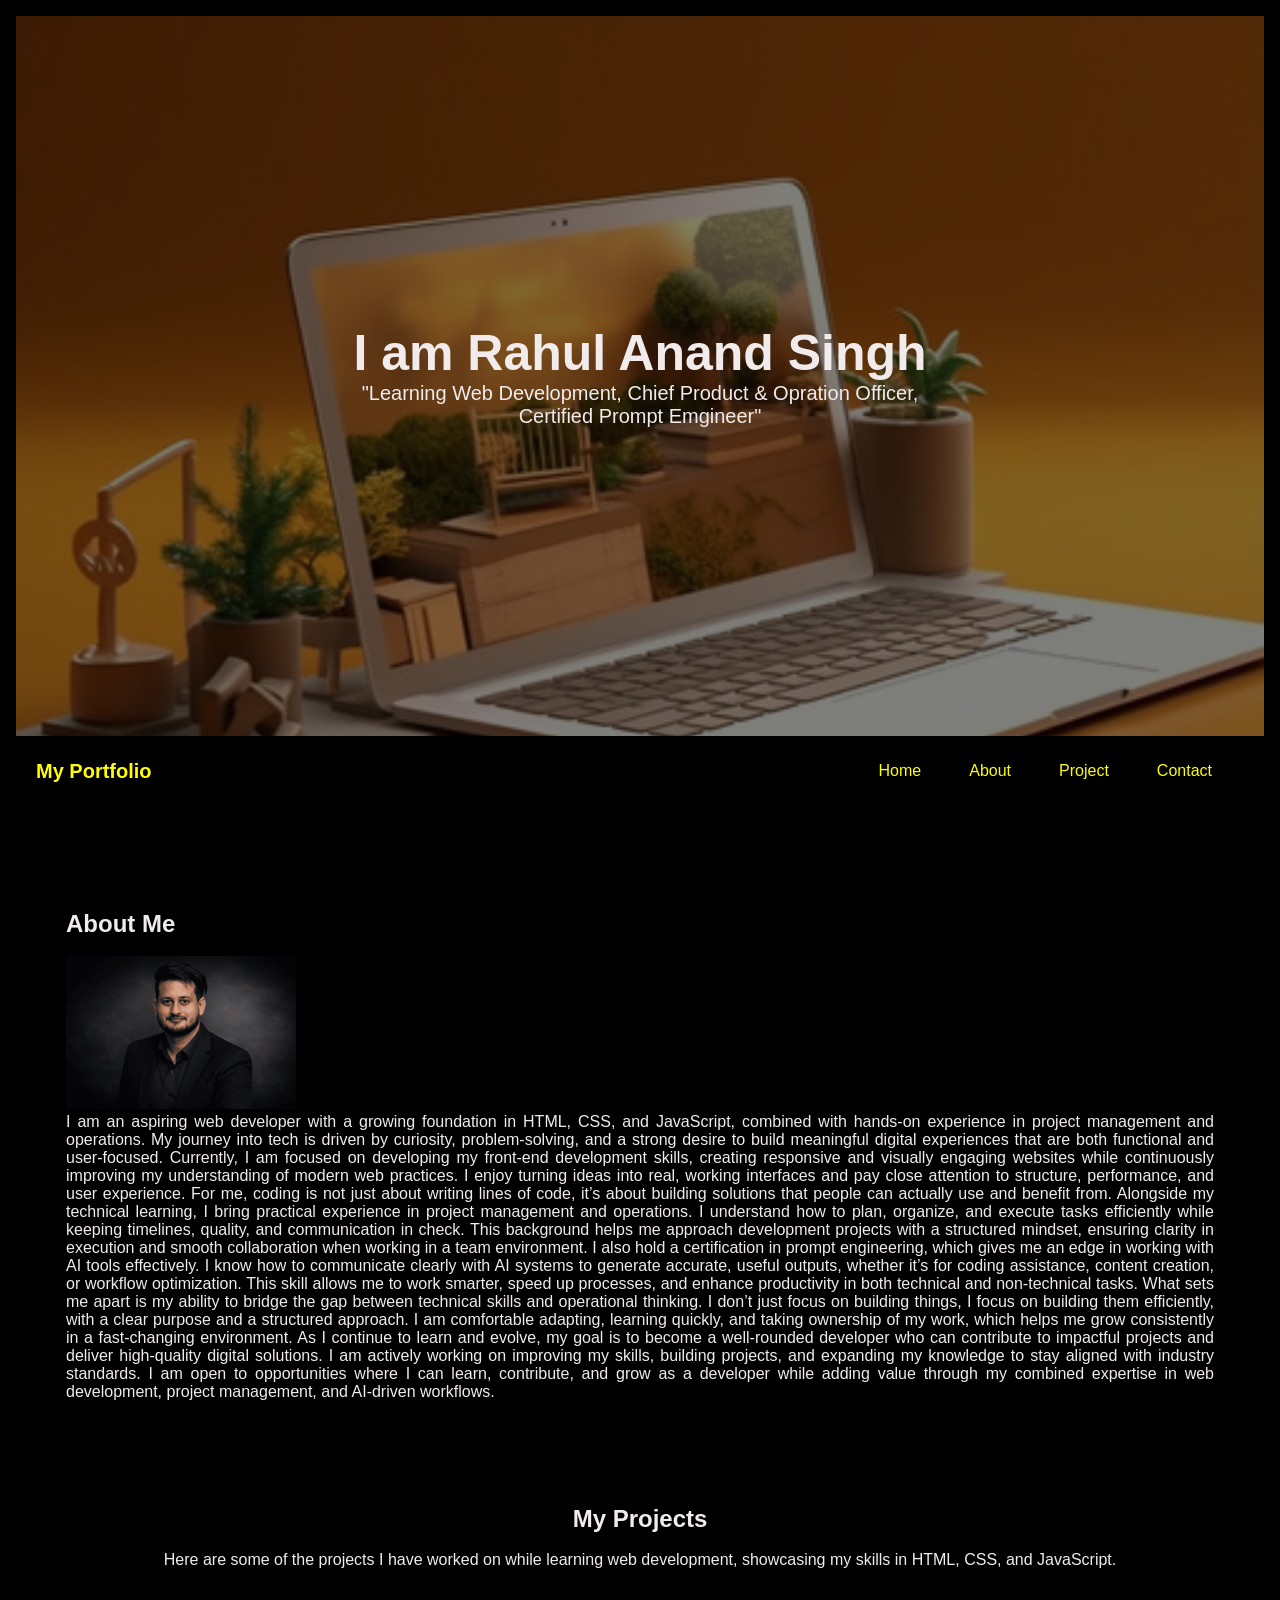
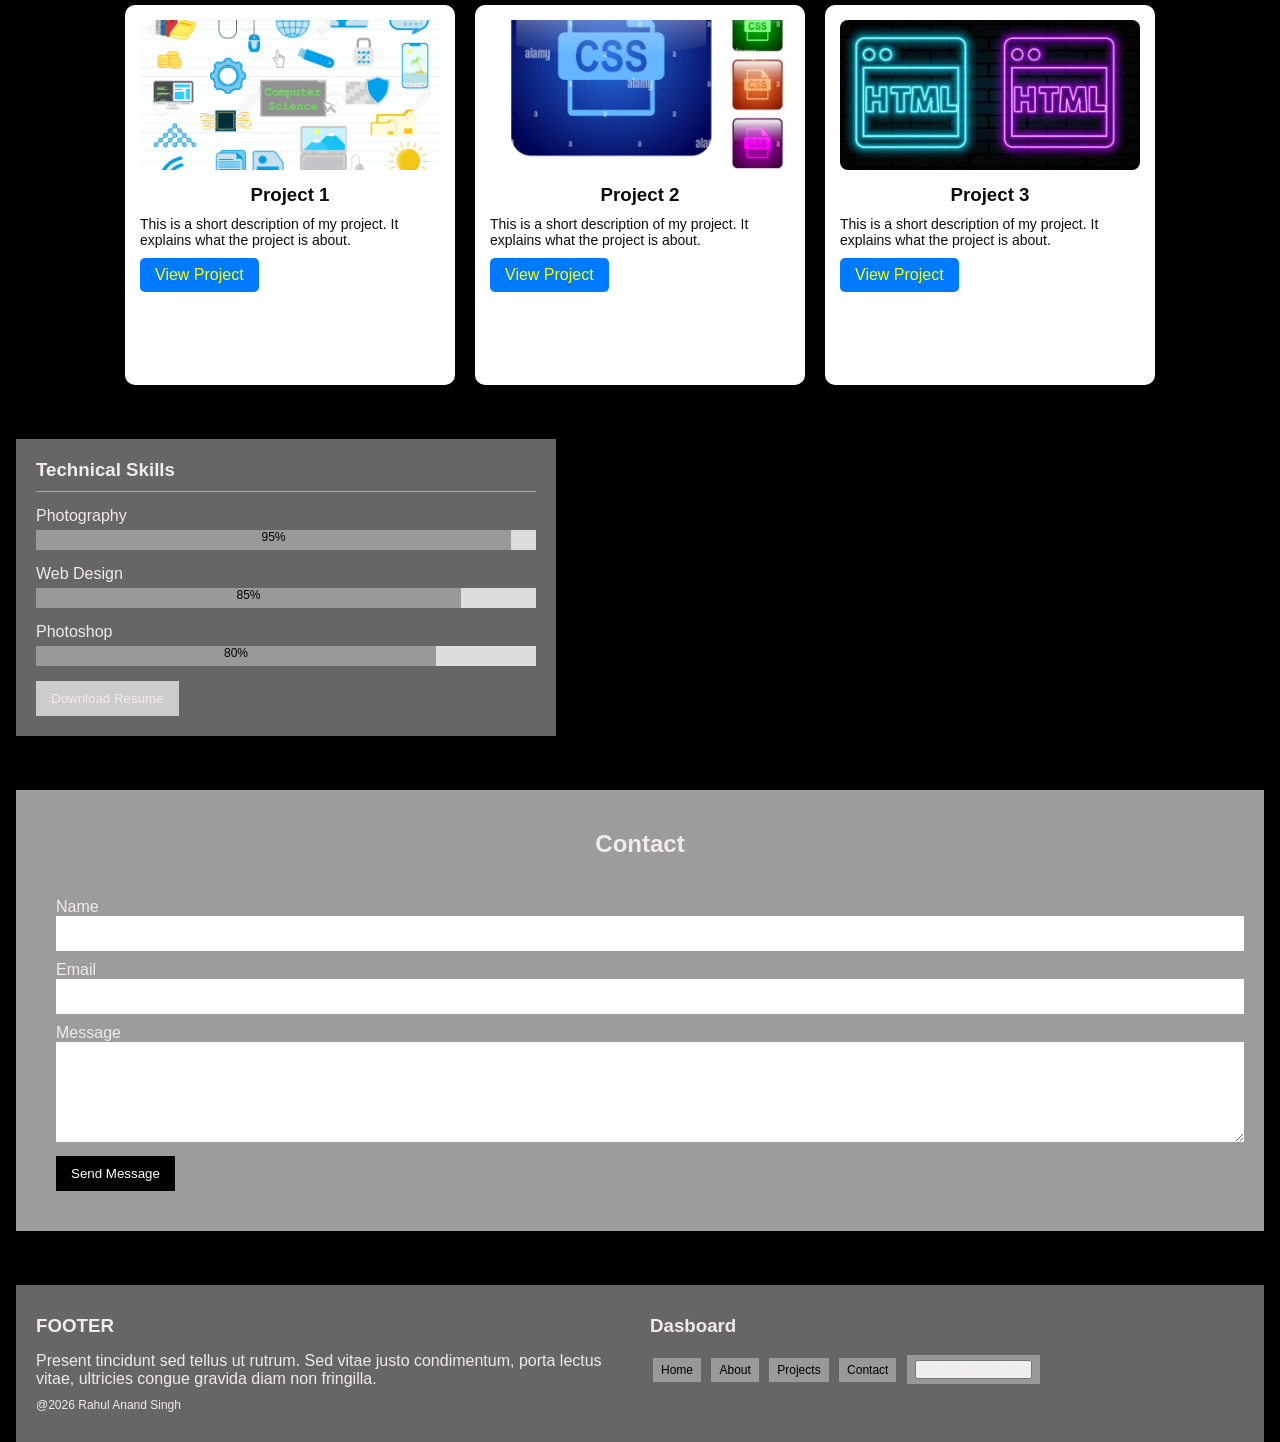
==== index.html @ 93183a77 "First commit" ====
<!DOCTYPE html>
<html lang="en">
<head>
    <meta charset="UTF-8">
    <meta name="viewport" content="width=device-width, initial-scale=1.0">
    <link href="style.css" rel="stylesheet">
    <title>My Portfolio</title>
</head>

<body>
<div class="hero-image">
            <div class="hero-text">
                <h1 style="font-size: 50px;">I am Rahul Anand Singh</h1>
                <p style="font-size: 20px;">"Learning Web Development, Chief Product & Opration Officer, Certified Prompt Emgineer"</p>
            </div>
        </div>
    <header>
        
          <a href="#default" class="logo">My Portfolio </a>
            
        <nav>
            <ul>
                <li><a href="#Home">Home</a></li>
                <li><a href="#About">About</a></li>
                <li><a href="#Project">Project</a></li>
                <li><a href="#Contact">Contact</a></li>
            </ul>
        </nav>
        </div>
    </header>

        


    <br><br><br>
    <section id="About">
        <div class="about-container">
            <h2>About Me</h2><br>
            <div class="image-box">
             <img src="my image.png" alt="my image" style="width:20%" class="w3-opacity">
            </div>          
               <p style="text-align: justify;">I am an aspiring web developer with a growing foundation in HTML, CSS, and JavaScript, combined with hands-on experience in project management and operations. My journey into tech is driven by curiosity, problem-solving, and a strong desire to build meaningful digital experiences that are both functional and user-focused.

                 Currently, I am focused on developing my front-end development skills, creating responsive and visually engaging websites while continuously improving my understanding of modern web practices. I enjoy turning ideas into real, working interfaces and pay close attention to structure, performance, and user experience. For me, coding is not just about writing lines of code, it’s about building solutions that people can actually use and benefit from.

                 Alongside my technical learning, I bring practical experience in project management and operations. I understand how to plan, organize, and execute tasks efficiently while keeping timelines, quality, and communication in check. This background helps me approach development projects with a structured mindset, ensuring clarity in execution and smooth collaboration when working in a team environment.

                 I also hold a certification in prompt engineering, which gives me an edge in working with AI tools effectively. I know how to communicate clearly with AI systems to generate accurate, useful outputs, whether it’s for coding assistance, content creation, or workflow optimization. This skill allows me to work smarter, speed up processes, and enhance productivity in both technical and non-technical tasks.

                 What sets me apart is my ability to bridge the gap between technical skills and operational thinking. I don’t just focus on building things, I focus on building them efficiently, with a clear purpose and a structured approach. I am comfortable adapting, learning quickly, and taking ownership of my work, which helps me grow consistently in a fast-changing environment.

                 As I continue to learn and evolve, my goal is to become a well-rounded developer who can contribute to impactful projects and deliver high-quality digital solutions. I am actively working on improving my skills, building projects, and expanding my knowledge to stay aligned with industry standards.

                 I am open to opportunities where I can learn, contribute, and grow as a developer while adding value through my combined expertise in web development, project management, and AI-driven workflows.</p>
        </div>
    </section>

    <br><br><br> <!-- Project Section -->
    <section id="Project">
    <h2 style="text-align: center;">My Projects</h2><br>
    <p style="text-align:center">
     Here are some of the projects I have worked on while learning web development, showcasing my skills in HTML, CSS, and JavaScript.
    </p>
    <br><br>

    <div class="project-container">

        <!-- Project 1 -->
        <div class="project-card">
            <img src="project 1.jpg" alt="Project 1">
            <h3>Project 1</h3>
            <p>This is a short description of my project. It explains what the project is about.</p>
            <a href="#" target="_blank" class="btn" >View Project</a>
        </div>

        <!-- Project 2 -->
        <div class="project-card">
            <img src="Project 2.jpg" alt="Project 2">
            <h3>Project 2</h3>
            <p>This is a short description of my project. It explains what the project is about.</p>
            <a href="#" target="_blank" class="btn">View Project</a>
        </div>

        <!-- Project 3 -->
        <div class="project-card">
            <img src="Project 3.jpg" alt="Project 3">
            <h3>Project 3</h3>
            <p>This is a short description of my project. It explains what the project is about.</p>
            <a href="#" target="_blank" class="btn">View Project</a>
        </div>

    </div>
</section>

<br><br><br>
<section class="skills">

    <h3>Technical Skills</h3>

    <p>Photography</p>
    <div class="bar">
        <div class="progress p1">95%</div>
    </div>

    <p>Web Design</p>
    <div class="bar">
        <div class="progress p2">85%</div>
    </div>

    <p>Photoshop</p>
    <div class="bar">
        <div class="progress p3">80%</div>
    </div>

    <button class="resume-btn">Download Resume</button>

</section>

    <br><br><br>
<!-- Contact Section -->
    <section id="Contact" class="contact">
        <div class="contact-container">
            <h2 style="text-align: center;">Contact</h2>
        </div>
        <form class="contact-form">
            <div class="contact-container">
                <label for="name">Name</label>
                <input type="text" id="name" name="name"required>
                <label for="email">Email</label>
                <input type="email" id="email" name="email"required>
                <label for="message">Message</label>
                <textarea id="message" name="message" required></textarea>
                <button type="submit">Send Message</button>
            </div>
        </form>
    </section>
    

<br><br><br>    




<footer class="footer">

    <div class="footer-container">
        <div class="footer-col">
            <h3>FOOTER</h3>
            <p>
                Present tincidunt sed tellus ut rutrum. Sed vitae justo condimentum,
                porta lectus vitae, ultricies congue gravida diam non fringilla.
            </p>
            <p class="credit"> @2026 Rahul Anand Singh</p>
        </div>

        
        <div class="footer-col">
            <h3>Dasboard</h3>

            <div class="tags">
                <span>Home</span>
                <span>About</span>
                <span>Projects</span>
                <span>Contact</span>
                <span><button>
        <i></i>Download Resume
      </button></span>
               
            </div>
        </div>

    </div>

</footer>
    

    
 
  </footer>
    
</body>
</html>
---- style.css ----
* {
    margin: 0;
    padding: 0;
    color:rgb(241, 235, 235)
}

body {
    background-color: black;
    padding:1rem;
}

.logo {
    font-size: 20px;
    font-weight: bold;
    text-decoration: none;
    color: white;
}

header {
    position: sticky;
    display: flex;
    justify-content: space-between;
    align-items: center;
    background: black;
    padding: 10px 20px;
    top:0px;
    z-index: 1000;

}

header ul {
    display: flex;
    justify-content: flex-end;
    list-style: none;
    margin: 0;
    padding: 0;
  
}

header ul li {
    margin: 1rem;
}

header ul li a {
    color: white;
     padding-right: 16px;
    text-decoration: none;
}


  @media screen and (max-width: 500px) {

    header {
        flex-direction: column;
        align-items: flex-start;
    }

    nav ul {
        flex-direction: column;
        width: 100%;
    }

    nav ul li {
        margin: 10px 0;
    }

    nav ul li a {
        display: block;
        width: 100%;
    }
}

a:link {
  color: yellow;
}

a:visited {
  color: cyan;
}

a:hover {
  color: lightgreen;
}

a:active {
  color: hotpink;
} 

body, html {
  height: 100%;
  margin: 0;
  font-family: Arial, Helvetica, sans-serif;
}

.hero-image {
  background-image: linear-gradient(rgba(0, 0, 0, 0.5), rgba(0, 0, 0, 0.5)), url("banner.jpg");
  height: 80%;
  background-position: center;
  background-repeat: no-repeat;
  background-size: cover;
  position: relative;
  background-attachment: fixed;
}

.hero-text {
  text-align: center;
  position: absolute;
  top: 50%;
  left: 50%;
  transform: translate(-50%, -50%);
  color: white;
}

.hero-text button {
  border: none;
  outline: 0;
  display: inline-block;
  padding: 10px 25px;
  color: black;
  background-color: #ddd;
  text-align: center;
  cursor: pointer;
}

.hero-text button:hover {
  background-color: #555;
  color: white;
}

.grid-container {
        display: grid;
        border: 1px; color: #ddd;
        grid-template-columns: 33% 33% 33%;
        grid-auto-rows: 300px;
        grid-auto-flow: column;
        gap:1rem;
        
}

.about-container {
    padding: 50px;
    
}

/* Section */
.project {
    padding: 50px;
    text-align: center;
    background-color: #f5f5f5;
}

.project h2 {
    margin-bottom: 30px;
    font-size: 32px;
}

/* Container */
.project-container {
    display: flex;
    justify-content: center;
    gap: 20px;
    flex-wrap: wrap;
}

/* Cards */
.project-card {
    background: white;
    width: 300px;
    height: 350px;
    border-radius: 10px;
    padding: 15px;
    box-shadow: 0 4px 10px rgba(0,0,0,0.1);
    transition: transform 0.3s ease;
}

/* Hover effect */
.project-card:hover {
    transform: translateY(-10px);
}

/* Image */
.project-card img {
    width: 100%;
    height: 150px;
    object-fit: cover;
    border-radius: 8px;
}

/* Text */
.project-card h3 {
    margin: 10px 0;
    color: #0c0c0c;
    text-align: center;
}

.project-card p {
    font-size: 14px;
    color: #0c0c0c;
}

/* Button */
.btn {
    display: inline-block;
    justify-content: center;
    margin-top: 10px;
    padding: 8px 15px;
    background-color: #007BFF;
    color: white;
    text-decoration: none;
    border-radius: 5px;
}

.btn:hover {
    background-color: #0056b3;
}


/* Section */
.skills {
    background: #666;
    color: white;
    padding: 20px;
    max-width: 500px;
}

/* Heading */
.skills h3 {
    border-bottom: 1px solid #aaa;
    padding-bottom: 10px;
}

/* Labels */
.skills p {
    margin: 15px 0 5px;
}

/* Bar background */
.bar {
    width: 100%;
    background: #ddd;
    height: 20px;
}

/* Progress */
.progress {
    height: 100%;
    background: #999;
    text-align: center;
    color: black;
    font-size: 12px;
}

/* Different widths */
.p1 {
    width: 95%;
}

.p2 {
    width: 85%;
}

.p3 {
    width: 80%;
}

/* Button */
.resume-btn {
    margin-top: 15px;
    padding: 10px 15px;
    border: none;
    background: #ccc;
    cursor: pointer;
}

.resume-btn:hover {
    background: #bbb;
}



.contact-container {
    padding: 20px;
}

/* Section */
.contact {
    background: #9c9c9c;
    padding: 20px;
}

/* Top Boxes */
.contact-info {
    display: flex;
    gap: 10px;
    margin-bottom: 20px;
}

.box {
    flex: 1;
    background: #666;
    color: white;
    text-align: center;
    padding: 15px;
}

.box.active {
    background: #0f8f7f;
}

.box p {
    font-size: 20px;
    margin: 0;
}

/* Form */
.contact-form input,
.contact-form textarea {
    width: 100%;
    margin-bottom: 10px;
    padding: 10px;
    border: none;
}

.contact-form textarea {
    height: 80px;
}

/* Button */
.contact-form button {
    background: black;
    color: white;
    padding: 10px 15px;
    border: none;
    cursor: pointer;
}

.contact-form button:hover {
    background: #333;
}

/* Footer */
.footer {
    background: #666;
    color: white;
    padding: 30px 20px;
}

/* Layout */
.footer-container {
    display: flex;
    justify-content: space-between;
    gap: 20px;
    flex-wrap: wrap;
}

/* Columns */
.footer-col {
    flex: 1;
    min-width: 250px;
}

.footer-col h3 {
    margin-bottom: 15px;
}

/* Blog Posts */
.post {
    display: flex;
    gap: 10px;
    margin-bottom: 10px;
}

.post img {
    width: 50px;
    height: 50px;
}

.post h4 {
    margin: 0;
    font-size: 14px;
}

.post p {
    margin: 0;
    font-size: 12px;
}

/* Tags */
.tags span {
    display: inline-block;
    background: #999;
    color: black;
    padding: 5px 8px;
    margin: 3px;
    font-size: 12px;
}

/* Credit */
.credit {
    margin-top: 10px;
    font-size: 12px;
}

/* Responsive */
@media (max-width: 768px) {
    .footer-container {
        flex-direction: column;
    }
}
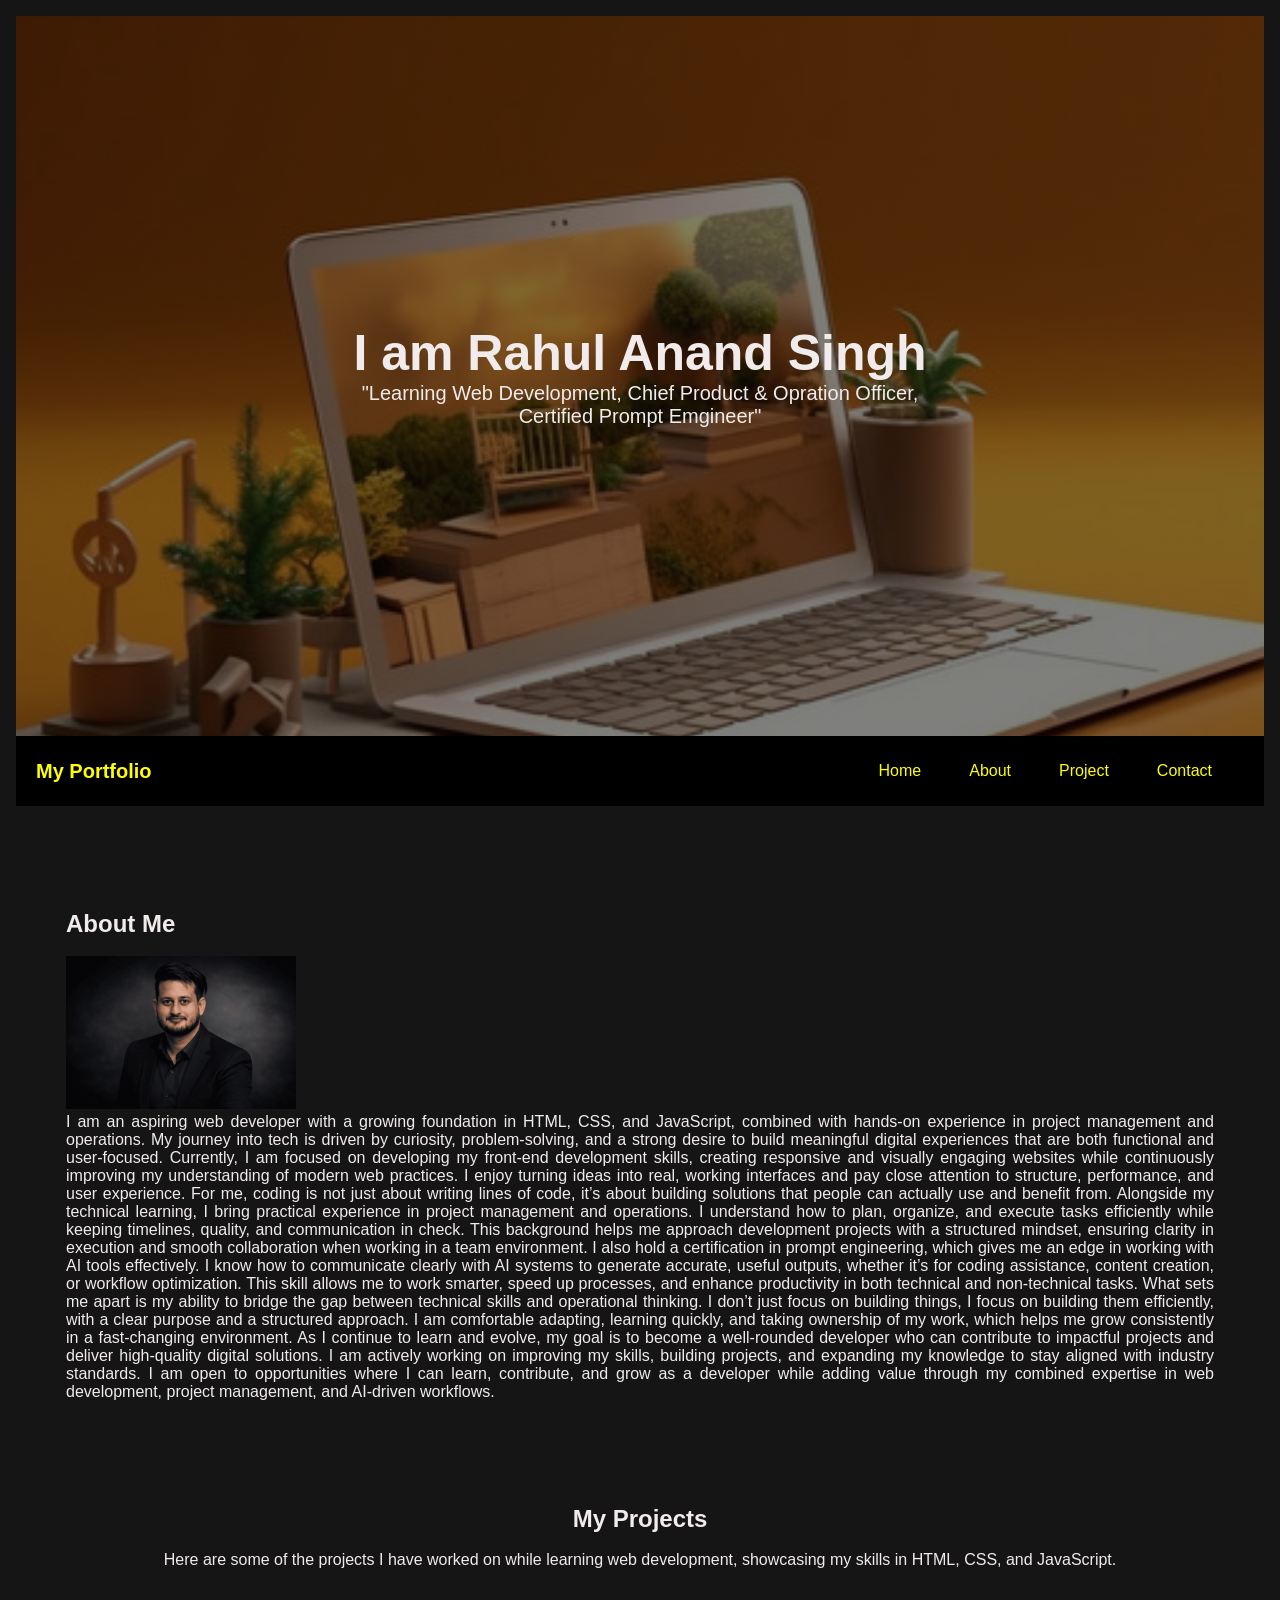
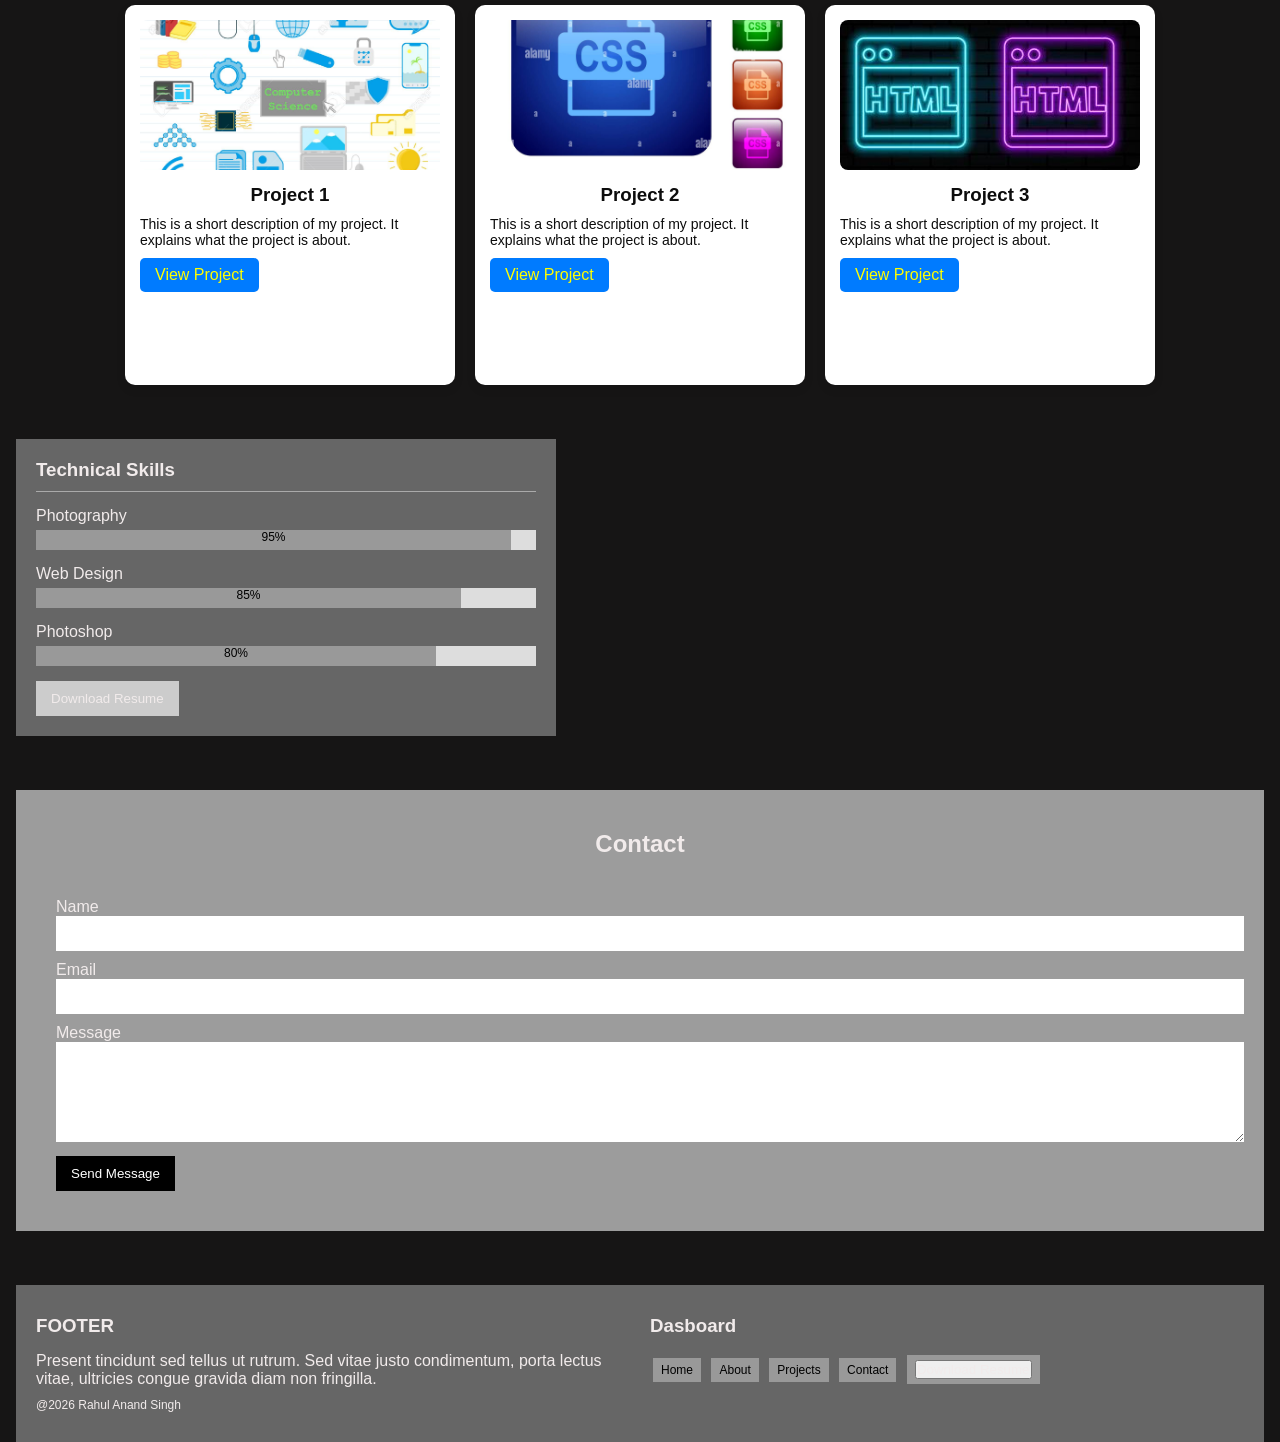
==== commit 96f30993: "test" ====
--- a/index.html
+++ b/index.html
@@ -38,7 +38,8 @@
             <h2>About Me</h2><br>
             <div class="image-box">
              <img src="my image.png" alt="my image" style="width:20%" class="w3-opacity">
-            </div>          
+            </div>
+            <p></p>          
                <p style="text-align: justify;">I am an aspiring web developer with a growing foundation in HTML, CSS, and JavaScript, combined with hands-on experience in project management and operations. My journey into tech is driven by curiosity, problem-solving, and a strong desire to build meaningful digital experiences that are both functional and user-focused.
 
                  Currently, I am focused on developing my front-end development skills, creating responsive and visually engaging websites while continuously improving my understanding of modern web practices. I enjoy turning ideas into real, working interfaces and pay close attention to structure, performance, and user experience. For me, coding is not just about writing lines of code, it’s about building solutions that people can actually use and benefit from.
--- a/style.css
+++ b/style.css
@@ -5,7 +5,7 @@
 }
 
 body {
-    background-color: black;
+    background-color: rgb(22, 21, 21);
     padding:1rem;
 }
 
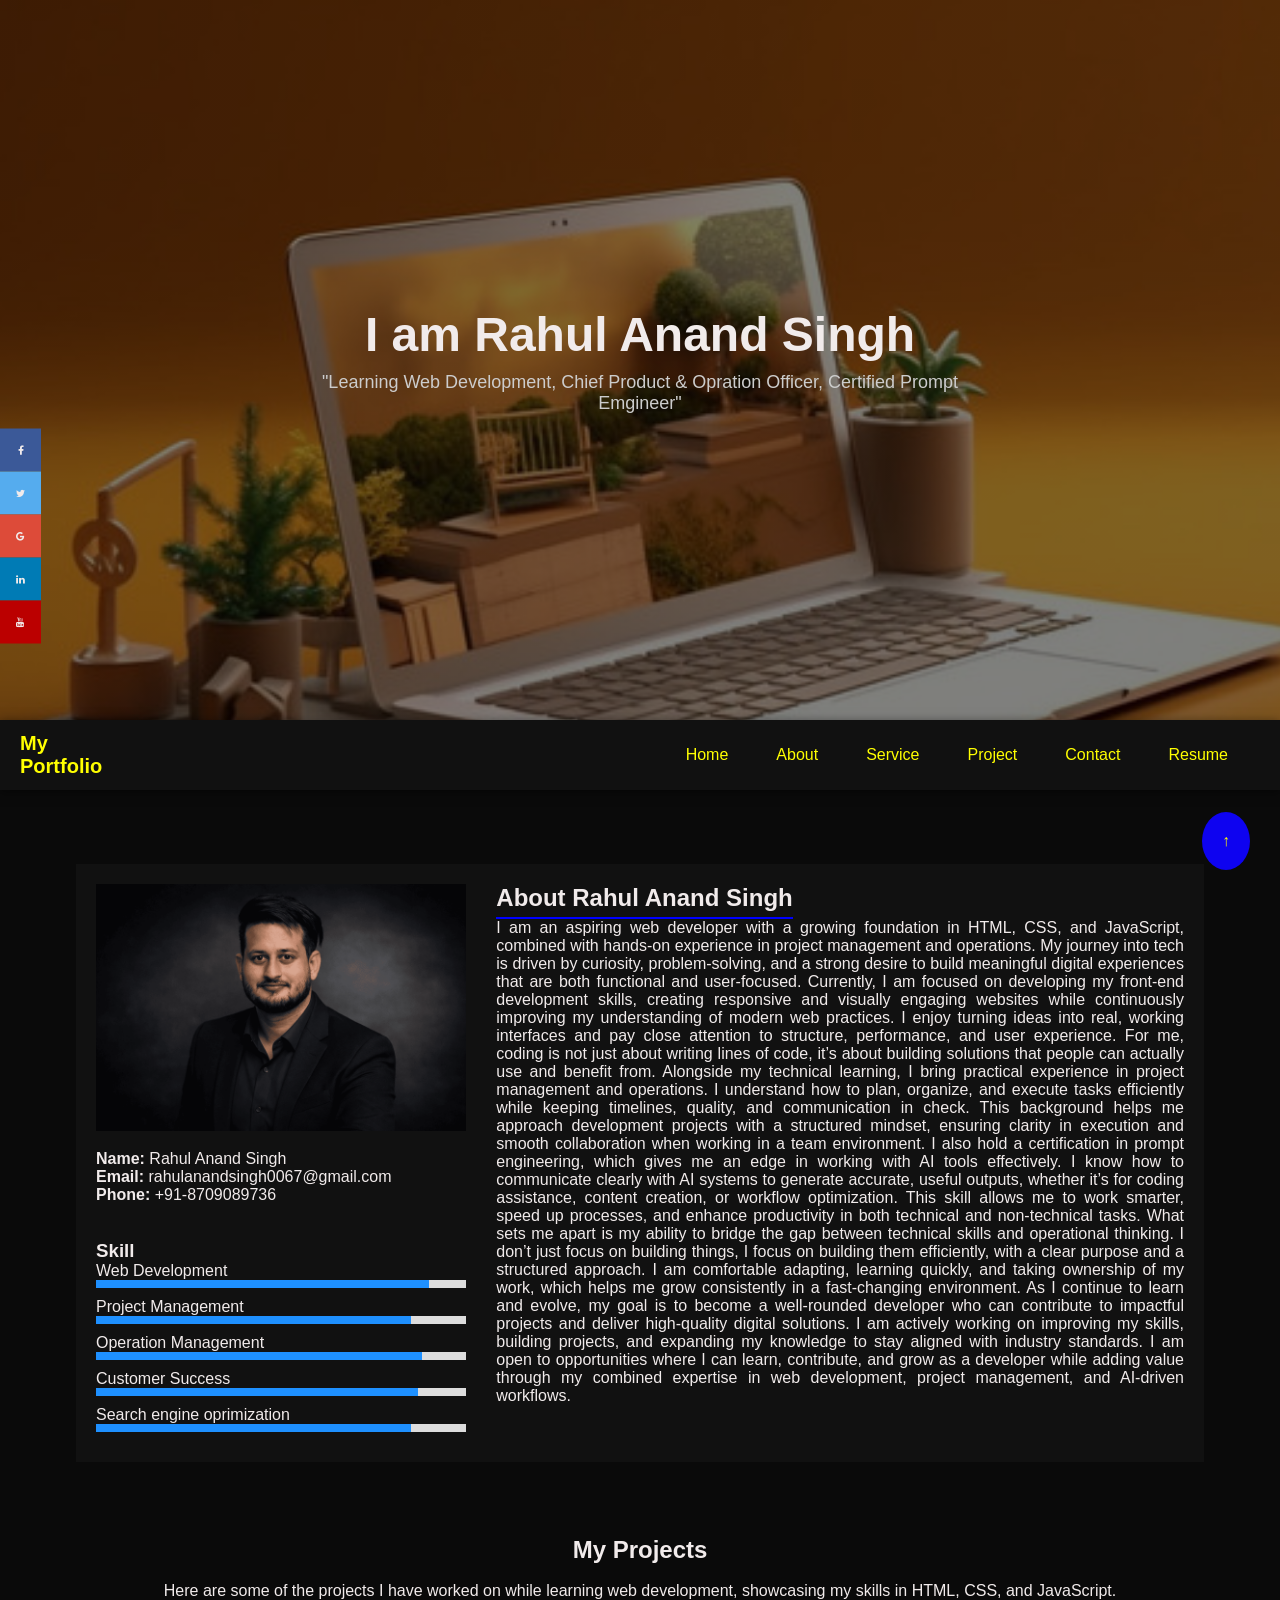
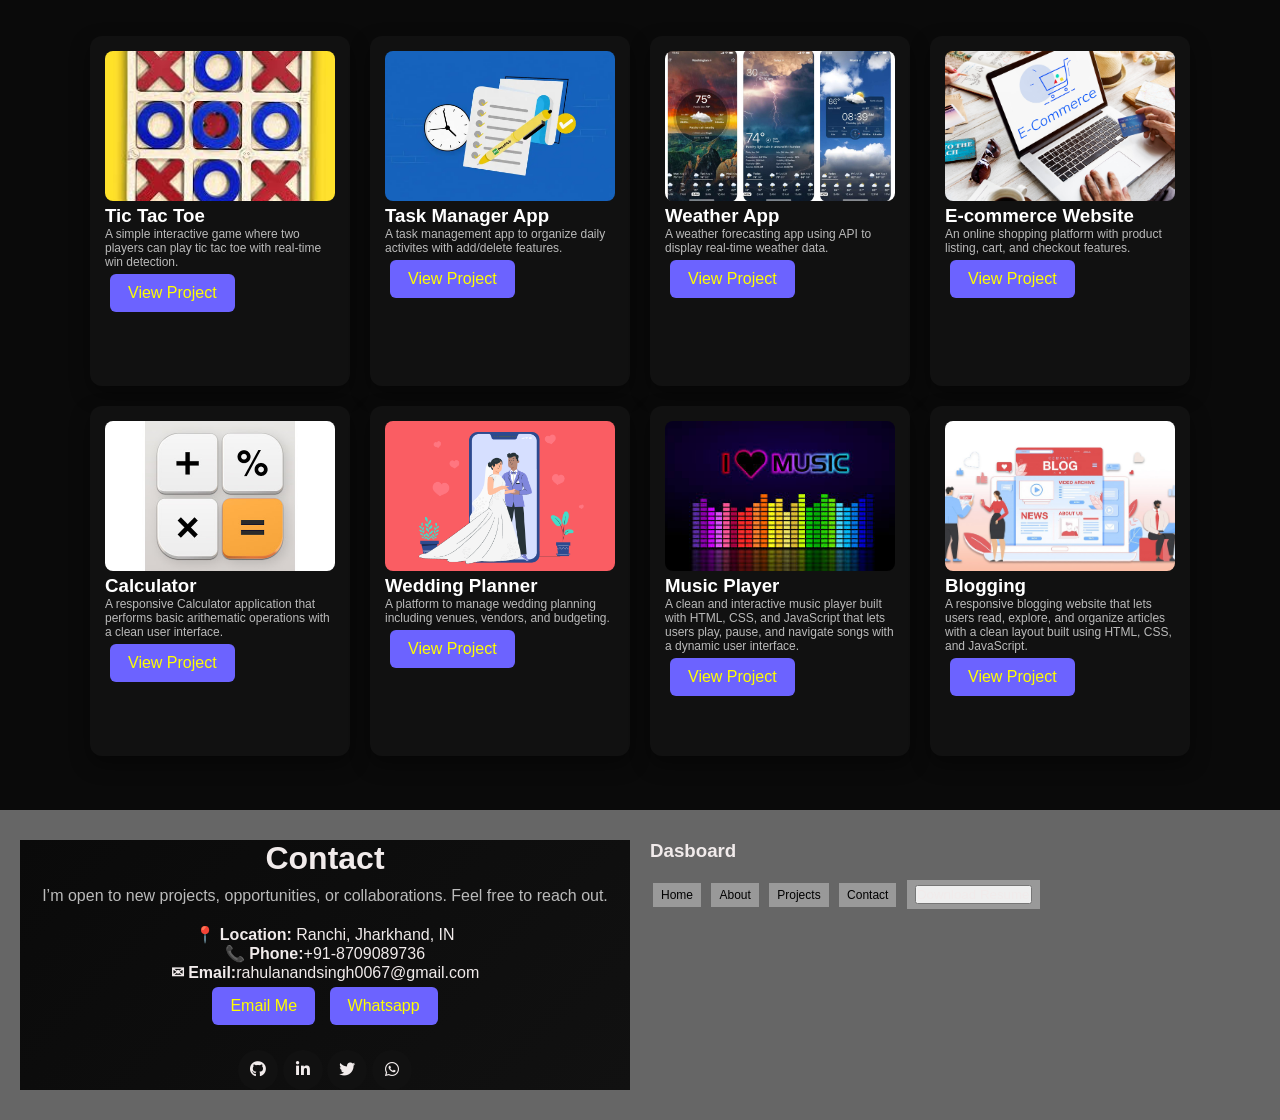
==== commit 185dadf7: "final edit" ====
--- a/index.html
+++ b/index.html
@@ -1,183 +1,261 @@
 <!DOCTYPE html>
 <html lang="en">
+
 <head>
-    <meta charset="UTF-8">
-    <meta name="viewport" content="width=device-width, initial-scale=1.0">
-    <link href="style.css" rel="stylesheet">
-    <title>My Portfolio</title>
+  <meta charset="UTF-8">
+  <meta name="viewport" content="width=device-width, initial-scale=1.0">
+  <link href="style.css" rel="stylesheet">
+  <link rel="stylesheet" href="https://cdnjs.cloudflare.com/ajax/libs/font-awesome/6.5.0/css/all.min.css">
+  <!-- Load font awesome icons -->
+<link rel="stylesheet" href="https://cdnjs.cloudflare.com/ajax/libs/font-awesome/4.7.0/css/font-awesome.min.css">
+  <title>My Portfolio</title>
 </head>
 
-<body>
-<div class="hero-image">
-            <div class="hero-text">
-                <h1 style="font-size: 50px;">I am Rahul Anand Singh</h1>
-                <p style="font-size: 20px;">"Learning Web Development, Chief Product & Opration Officer, Certified Prompt Emgineer"</p>
-            </div>
-        </div>
-    <header>
-        
-          <a href="#default" class="logo">My Portfolio </a>
-            
-        <nav>
-            <ul>
-                <li><a href="#Home">Home</a></li>
-                <li><a href="#About">About</a></li>
-                <li><a href="#Project">Project</a></li>
-                <li><a href="#Contact">Contact</a></li>
-            </ul>
-        </nav>
-        </div>
-    </header>
-
-        
-
-
-    <br><br><br>
-    <section id="About">
-        <div class="about-container">
-            <h2>About Me</h2><br>
-            <div class="image-box">
-             <img src="my image.png" alt="my image" style="width:20%" class="w3-opacity">
-            </div>
-            <p></p>          
-               <p style="text-align: justify;">I am an aspiring web developer with a growing foundation in HTML, CSS, and JavaScript, combined with hands-on experience in project management and operations. My journey into tech is driven by curiosity, problem-solving, and a strong desire to build meaningful digital experiences that are both functional and user-focused.
-
-                 Currently, I am focused on developing my front-end development skills, creating responsive and visually engaging websites while continuously improving my understanding of modern web practices. I enjoy turning ideas into real, working interfaces and pay close attention to structure, performance, and user experience. For me, coding is not just about writing lines of code, it’s about building solutions that people can actually use and benefit from.
-
-                 Alongside my technical learning, I bring practical experience in project management and operations. I understand how to plan, organize, and execute tasks efficiently while keeping timelines, quality, and communication in check. This background helps me approach development projects with a structured mindset, ensuring clarity in execution and smooth collaboration when working in a team environment.
-
-                 I also hold a certification in prompt engineering, which gives me an edge in working with AI tools effectively. I know how to communicate clearly with AI systems to generate accurate, useful outputs, whether it’s for coding assistance, content creation, or workflow optimization. This skill allows me to work smarter, speed up processes, and enhance productivity in both technical and non-technical tasks.
-
-                 What sets me apart is my ability to bridge the gap between technical skills and operational thinking. I don’t just focus on building things, I focus on building them efficiently, with a clear purpose and a structured approach. I am comfortable adapting, learning quickly, and taking ownership of my work, which helps me grow consistently in a fast-changing environment.
-
-                 As I continue to learn and evolve, my goal is to become a well-rounded developer who can contribute to impactful projects and deliver high-quality digital solutions. I am actively working on improving my skills, building projects, and expanding my knowledge to stay aligned with industry standards.
-
-                 I am open to opportunities where I can learn, contribute, and grow as a developer while adding value through my combined expertise in web development, project management, and AI-driven workflows.</p>
-        </div>
-    </section>
-
-    <br><br><br> <!-- Project Section -->
-    <section id="Project">
+<body id="top">
+
+  <!-- Preloader -->
+  <div id="preloader">
+    <div class="loader-content">
+      <img src="https://miro.medium.com/v2/resize:fit:978/0*JVdgKzSfU4q4psf6.gif" class="logo">
+      <h1 class="welcome-text">Welcome to my Portfolio</h1>
+
+      <div class="progress-bar">
+        <div class="progress"></div>
+      </div>
+    </div>
+  </div>
+
+  <div class="hero-image">
+    <div class="hero-text">
+      <h1>I am Rahul Anand Singh</h1>
+      <p>"Learning Web Development, Chief Product & Opration Officer, Certified Prompt Emgineer"</p>
+    </div>
+  </div>
+  <header>
+
+    <a href="#default" class="logo">My Portfolio </a>
+
+    <nav>
+      <ul>
+        <li><a href="#Home">Home</a></li>
+        <li><a href="#About">About</a></li>
+        <li><a href="#Service">Service</a></li>
+        <li><a href="#Project">Project</a></li>
+        <li><a href="#Contact">Contact</a></li>
+        <li><a href="#Resume">Resume</a></li>
+      </ul>
+    </nav>
+  </header>
+  <!-- The social media icon bar -->
+<div class="icon-bar">
+  <a href="#" class="facebook"><i class="fa fa-facebook"></i></a>
+  <a href="#" class="twitter"><i class="fa fa-twitter"></i></a>
+  <a href="#" class="google"><i class="fa fa-google"></i></a>
+  <a href="#" class="linkedin"><i class="fa fa-linkedin"></i></a>
+  <a href="#" class="youtube"><i class="fa fa-youtube"></i></a>
+</div>
+
+  <br><br><br>
+  <section id="About">
+  <div class="container">
+
+    <!-- LEFT SIDE -->
+    <div class="left">
+      <div class="image-box">
+        <img src="Image/my image.png" alt="my image">
+      </div>
+
+      <p><strong>Name:</strong> Rahul Anand Singh</p>
+      <p><strong>Email:</strong> rahulanandsingh0067@gmail.com</p>
+      <p><strong>Phone:</strong> +91-8709089736</p>
+      <br><br>
+
+      <h3>Skill</h3>
+
+      <p>Web Development</p>
+      <div class="bar">
+        <div class="fill" style="width: 90%;"></div>
+      </div>
+
+      <p>Project Management</p>
+      <div class="bar">
+        <div class="fill" style="width: 85%;"></div>
+      </div>
+
+      <p>Operation Management</p>
+      <div class="bar">
+        <div class="fill" style="width: 88%;"></div>
+      </div>
+
+      <p>Customer Success</p>
+      <div class="bar">
+        <div class="fill" style="width: 87%;"></div>
+      </div>
+
+      <p>Search engine oprimization</p>
+      <div class="bar">
+        <div class="fill" style="width: 85%;"></div>
+      </div>
+    </div>
+
+    <!-- RIGHT SIDE -->
+    <div class="right">
+      <h2>About Rahul Anand Singh</h2><br>
+      <p style="text-align: justify;">I am an aspiring web developer with a growing foundation in HTML, CSS, and JavaScript, combined with hands-on experience in project management and operations. My journey into tech is driven by curiosity, problem-solving, and a strong desire to build meaningful digital experiences that are both functional and user-focused.
+
+        Currently, I am focused on developing my front-end development skills, creating responsive and visually engaging websites while continuously improving my understanding of modern web practices. I enjoy turning ideas into real, working interfaces and pay close attention to structure, performance, and user experience. For me, coding is not just about writing lines of code, it’s about building solutions that people can actually use and benefit from.
+
+        Alongside my technical learning, I bring practical experience in project management and operations. I understand how to plan, organize, and execute tasks efficiently while keeping timelines, quality, and communication in check. This background helps me approach development projects with a structured mindset, ensuring clarity in execution and smooth collaboration when working in a team environment.
+
+        I also hold a certification in prompt engineering, which gives me an edge in working with AI tools effectively. I know how to communicate clearly with AI systems to generate accurate, useful outputs, whether it’s for coding assistance, content creation, or workflow optimization. This skill allows me to work smarter, speed up processes, and enhance productivity in both technical and non-technical tasks.
+
+        What sets me apart is my ability to bridge the gap between technical skills and operational thinking. I don’t just focus on building things, I focus on building them efficiently, with a clear purpose and a structured approach. I am comfortable adapting, learning quickly, and taking ownership of my work, which helps me grow consistently in a fast-changing environment.
+
+        As I continue to learn and evolve, my goal is to become a well-rounded developer who can contribute to impactful projects and deliver high-quality digital solutions. I am actively working on improving my skills, building projects, and expanding my knowledge to stay aligned with industry standards.
+
+        I am open to opportunities where I can learn, contribute, and grow as a developer while adding value through my combined expertise in web development, project management, and AI-driven workflows.</p>
+
+    </div>
+
+  </div>
+  </section>
+
+  <br><br><br> <!-- Project Section -->
+  <section id="Project">
     <h2 style="text-align: center;">My Projects</h2><br>
     <p style="text-align:center">
-     Here are some of the projects I have worked on while learning web development, showcasing my skills in HTML, CSS, and JavaScript.
+      Here are some of the projects I have worked on while learning web development, showcasing my skills in HTML, CSS, and JavaScript.
     </p>
     <br><br>
 
     <div class="project-container">
 
-        <!-- Project 1 -->
-        <div class="project-card">
-            <img src="project 1.jpg" alt="Project 1">
-            <h3>Project 1</h3>
-            <p>This is a short description of my project. It explains what the project is about.</p>
-            <a href="#" target="_blank" class="btn" >View Project</a>
+      <!-- Project 1 -->
+      <div class="project-card">
+        <img src="Image/Tic Tac Toe.jpg" alt="Tic Tac Toe">
+        <h3>Tic Tac Toe</h3>
+        <p>A simple interactive game where two players can play tic tac toe with real-time win detection.</p>
+        <a href="#" target="_blank" class="btn">View Project</a>
+      </div>
+
+      <!-- Project 2 -->
+      <div class="project-card">
+        <img src="Image/to do.webp" alt="Task Manager App">
+        <h3>Task Manager App</h3>
+        <p>A task management app to organize daily activites with add/delete features.</p>
+        <a href="#" target="_blank" class="btn">View Project</a>
+      </div>
+
+      <!-- Project 3 -->
+      <div class="project-card">
+        <img src="Image/Weather.jpg" alt="Weather App">
+        <h3>Weather App</h3>
+        <p>A weather forecasting app using API to display real-time weather data.</p>
+        <a href="#" target="_blank" class="btn">View Project</a>
+      </div>
+
+      <!--Project 4-->
+      <div class="project-card">
+        <img src="Image/e-commerce.jpg" alt="E-commerce Website">
+        <h3>E-commerce Website</h3>
+        <p>An online shopping platform with product listing, cart, and checkout features.</p>
+        <a href="#" target="_blank" class="btn">View Project</a>
+      </div>
+
+      <!--Project 5-->
+      <div class="project-card">
+        <img src="Image/Calculator.jpg" alt="Calculator">
+        <h3>Calculator</h3>
+        <p>A responsive Calculator application that performs basic arithematic operations with a clean user interface.</p>
+        <a href="#" target="_blank" class="btn">View Project</a>
+      </div>
+
+      <!--Project 6-->
+      <div class="project-card">
+        <img src="Image/Wedding planner.png" alt="Wedding Planner">
+        <h3>Wedding Planner</h3>
+        <p>A platform to manage wedding planning including venues, vendors, and budgeting.</p>
+        <a href="#" target="_blank" class="btn">View Project</a>
+      </div>
+
+      <!--Project 7-->
+      <div class="project-card">
+        <img src="Image/music player.jpg" alt="Music Player">
+        <h3>Music Player</h3>
+        <p>A clean and interactive music player built with HTML, CSS, and JavaScript that lets users play, pause, and navigate songs with a dynamic user interface.</p>
+        <a href="#" target="_blank" class="btn">View Project</a>
+      </div>
+
+      <!--Project 8-->
+      <div class="project-card">
+        <img src="Image/blogging.jpg" alt="Blogging">
+        <h3>Blogging</h3>
+        <p>A responsive blogging website that lets users read, explore, and organize articles with a clean layout built using HTML, CSS, and JavaScript.</p>
+        <a href="#" target="_blank" class="btn">View Project</a>
+      </div>
+    </div>
+  </section>
+
+
+  <br><br><br>
+
+  <footer class="footer">
+
+    <div class="footer-container">
+
+      <div class="footer-col">
+        <section id="Contact" class="contact">
+          <div class="contact-box">
+            <h2 style="text-align: center;">Contact</h2>
+            <p class="intro"> I’m open to new projects, opportunities, or collaborations. Feel free to reach out. </p>
+            <p> <strong>📍 Location:</strong> Ranchi, Jharkhand, IN</p>
+            <p><strong>📞 Phone:</strong>+91-8709089736</p>
+            <p><strong>✉ Email:</strong>rahulanandsingh0067@gmail.com</p>
+
+            <!--button for call-->
+            <div class="contact-button">
+              <a href="mailto:rahulanandsingh0067@gmail.com" class="btn">Email Me</a>
+              <a href="whatsapp" target="_blank" class="btn whatsapp">Whatsapp</a>
+            </div>
+
+            <!--Social Links-->
+            <div class="social links">
+              <a href="https://github.com/rahulanandsingh-git"><i class="fab fa-github"></i></a>
+              <a href="https://www.linkedin.com/in/rahul-anand-singh1/"><i class="fab fa-linkedin"></i></a>
+              <a href="#"><i class="fab fa-twitter"></i></a>
+              <a href="https://wa.me/918709089736"> <i class="fab fa-whatsapp"></i></a>
+            </div>
+
+          </div>
+        </section>
+
+      </div>
+
+      <div class="footer-col">
+        <h3>Dasboard</h3>
+
+        <div class="tags">
+          <span>Home</span>
+          <span>About</span>
+          <span>Projects</span>
+          <span>Contact</span>
+          <span><button>
+              <i></i>Download Resume
+            </button></span>
+
         </div>
-
-        <!-- Project 2 -->
-        <div class="project-card">
-            <img src="Project 2.jpg" alt="Project 2">
-            <h3>Project 2</h3>
-            <p>This is a short description of my project. It explains what the project is about.</p>
-            <a href="#" target="_blank" class="btn">View Project</a>
-        </div>
-
-        <!-- Project 3 -->
-        <div class="project-card">
-            <img src="Project 3.jpg" alt="Project 3">
-            <h3>Project 3</h3>
-            <p>This is a short description of my project. It explains what the project is about.</p>
-            <a href="#" target="_blank" class="btn">View Project</a>
-        </div>
-
-    </div>
-</section>
-
-<br><br><br>
-<section class="skills">
-
-    <h3>Technical Skills</h3>
-
-    <p>Photography</p>
-    <div class="bar">
-        <div class="progress p1">95%</div>
-    </div>
-
-    <p>Web Design</p>
-    <div class="bar">
-        <div class="progress p2">85%</div>
-    </div>
-
-    <p>Photoshop</p>
-    <div class="bar">
-        <div class="progress p3">80%</div>
-    </div>
-
-    <button class="resume-btn">Download Resume</button>
-
-</section>
-
-    <br><br><br>
-<!-- Contact Section -->
-    <section id="Contact" class="contact">
-        <div class="contact-container">
-            <h2 style="text-align: center;">Contact</h2>
-        </div>
-        <form class="contact-form">
-            <div class="contact-container">
-                <label for="name">Name</label>
-                <input type="text" id="name" name="name"required>
-                <label for="email">Email</label>
-                <input type="email" id="email" name="email"required>
-                <label for="message">Message</label>
-                <textarea id="message" name="message" required></textarea>
-                <button type="submit">Send Message</button>
-            </div>
-        </form>
-    </section>
-    
-
-<br><br><br>    
-
-
-
-
-<footer class="footer">
-
-    <div class="footer-container">
-        <div class="footer-col">
-            <h3>FOOTER</h3>
-            <p>
-                Present tincidunt sed tellus ut rutrum. Sed vitae justo condimentum,
-                porta lectus vitae, ultricies congue gravida diam non fringilla.
-            </p>
-            <p class="credit"> @2026 Rahul Anand Singh</p>
-        </div>
-
-        
-        <div class="footer-col">
-            <h3>Dasboard</h3>
-
-            <div class="tags">
-                <span>Home</span>
-                <span>About</span>
-                <span>Projects</span>
-                <span>Contact</span>
-                <span><button>
-        <i></i>Download Resume
-      </button></span>
-               
-            </div>
-        </div>
-
-    </div>
-
-</footer>
-    
-
-    
- 
+      </div>
+
+    </div>
+
   </footer>
-    
+
+  </footer>
+  <script src="script.js"></script>
+
+  <a href="#top" class="top-btn">↑</a>
+  
+
 </body>
-</html>+
+</html>
--- a/style.css
+++ b/style.css
@@ -5,8 +5,102 @@
 }
 
 body {
-    background-color: rgb(22, 21, 21);
-    padding:1rem;
+   background: #0a0a0a;
+  color: #eee;
+  overflow: hidden;
+}
+
+/* Reset */
+body {
+  margin: 0;
+  font-family: Arial, sans-serif;
+}
+
+/* PRELOADER */
+#preloader {
+  position: fixed;
+  width: 100%;
+  height: 100%;
+  background: linear-gradient(135deg, #111, #222);
+  display: flex;
+  justify-content: center;
+  align-items: center;
+  z-index: 9999;
+  transition: opacity 0.8s ease, visibility 0.8s;
+}
+
+.loader-content {
+  text-align: center;
+  color: white;
+}
+
+/* Logo Animation */
+.logo {
+  width: 110px;
+  animation: float 2s ease-in-out infinite;
+}
+
+/* Welcome Text */
+.welcome-text {
+  margin-top: 15px;
+  font-size: 28px;
+  letter-spacing: 2px;
+  animation: fadeUp 1.5s ease forwards;
+}
+
+/* Progress Bar */
+.progress-bar {
+  width: 200px;
+  height: 4px;
+  background: rgba(255,255,255,0.2);
+  margin: 20px auto 0;
+  overflow: hidden;
+  border-radius: 2px;
+}
+
+.progress {
+  width: 0%;
+  height: 100%;
+  background: white;
+  animation: load 2s linear forwards;
+}
+
+/* MAIN CONTENT */
+#main-content {
+  opacity: 0;
+  transform: scale(1.05);
+  filter: blur(10px);
+  transition: all 0.8s ease;
+  padding: 20px;
+}
+
+/* SHOW CONTENT AFTER LOAD */
+#main-content.show {
+  opacity: 1;
+  transform: scale(1);
+  filter: blur(0);
+}
+
+/* Animations */
+@keyframes load {
+  from { width: 0%; }
+  to { width: 100%; }
+}
+
+@keyframes float {
+  0%, 100% { transform: translateY(0); }
+  50% { transform: translateY(-10px); }
+}
+
+@keyframes fadeUp {
+  from {
+    opacity: 0;
+    transform: translateY(20px);
+  }
+  to {
+    opacity: 1;
+    transform: translateY(0);
+  }
 }
 
 .logo {
@@ -18,17 +112,19 @@
 
 header {
     position: sticky;
+    top: 0;
     display: flex;
     justify-content: space-between;
     align-items: center;
-    background: black;
+    background: #111;
     padding: 10px 20px;
-    top:0px;
-    z-index: 1000;
-
-}
-
-header ul {
+    z-index: 2000;
+    box-shadow: 0 2px 10px rgba(0,0,0,0.5);
+    position: sticky;
+
+}
+
+header nav ul {
     display: flex;
     justify-content: flex-end;
     list-style: none;
@@ -37,15 +133,16 @@
   
 }
 
-header ul li {
+header nav ul li {
     margin: 1rem;
 }
 
-header ul li a {
+header nav ul li a {
     color: white;
      padding-right: 16px;
     text-decoration: none;
 }
+
 
 
   @media screen and (max-width: 500px) {
@@ -68,6 +165,7 @@
         display: block;
         width: 100%;
     }
+    
 }
 
 a:link {
@@ -93,7 +191,7 @@
 }
 
 .hero-image {
-  background-image: linear-gradient(rgba(0, 0, 0, 0.5), rgba(0, 0, 0, 0.5)), url("banner.jpg");
+  background-image: linear-gradient(rgba(0, 0, 0, 0.5), rgba(0, 0, 0, 0.5)), url("Image/banner.jpg");
   height: 80%;
   background-position: center;
   background-repeat: no-repeat;
@@ -109,6 +207,15 @@
   left: 50%;
   transform: translate(-50%, -50%);
   color: white;
+}
+.hero-text h1 {
+  font-size: 48px;
+  margin-bottom: 10px;
+}
+
+.hero-text p {
+  font-size: 18px;
+  color: #ccc;
 }
 
 .hero-text button {
@@ -127,24 +234,53 @@
   color: white;
 }
 
-.grid-container {
-        display: grid;
-        border: 1px; color: #ddd;
-        grid-template-columns: 33% 33% 33%;
-        grid-auto-rows: 300px;
-        grid-auto-flow: column;
-        gap:1rem;
-        
-}
-
-.about-container {
-    padding: 50px;
-    
+/* MAIN CONTAINER */
+.container {
+  width: 85%;
+  margin: 20px auto;
+  background: #111;
+  padding: 20px;
+  display: flex;
+  gap: 30px;
+}
+
+/* LEFT SIDE */
+.left {
+  width: 35%;
+}
+
+.left img {
+  width: 100%;
+  margin-bottom: 15px;
+}
+
+/* RIGHT SIDE */
+.right {
+  width: 65%;
+}
+
+.right h2 {
+  border-bottom: 2px solid blue;
+  display: inline-block;
+  padding-bottom: 5px;
+}
+
+/* SKILL BARS */
+.bar {
+  width: 100%;
+  height: 8px;
+  background: #ddd;
+  margin-bottom: 10px;
+}
+
+.fill {
+  height: 100%;
+  background: #1e90ff;
 }
 
 /* Section */
 .project {
-    padding: 50px;
+    padding: 40px;
     text-align: center;
     background-color: #f5f5f5;
 }
@@ -164,18 +300,18 @@
 
 /* Cards */
 .project-card {
-    background: white;
-    width: 300px;
-    height: 350px;
-    border-radius: 10px;
+    background: #111;
+    width: 230px;
+    height: 320px;
+    border-radius: 12px;
     padding: 15px;
-    box-shadow: 0 4px 10px rgba(0,0,0,0.1);
-    transition: transform 0.3s ease;
+    box-shadow: 0 8px 20px rgba(0,0,0,0.4);
+    transition: all 0.3s ease;
 }
 
 /* Hover effect */
 .project-card:hover {
-    transform: translateY(-10px);
+    transform: translateY(-8px) scale(1.02);
 }
 
 /* Image */
@@ -188,80 +324,34 @@
 
 /* Text */
 .project-card h3 {
-    margin: 10px 0;
-    color: #0c0c0c;
-    text-align: center;
+    color: white;
 }
 
 .project-card p {
-    font-size: 14px;
-    color: #0c0c0c;
+    color: #bbb;
+    font-size: 12px;
 }
 
 /* Button */
 .btn {
     display: inline-block;
     justify-content: center;
-    margin-top: 10px;
-    padding: 8px 15px;
-    background-color: #007BFF;
+    margin-top: 6px;
+    display: block;
+    width: fit-content;
+    margin: 10px auto 0;
+    padding: 5px 12px;
+    background: #6c63ff;
     color: white;
     text-decoration: none;
     border-radius: 5px;
 }
 
 .btn:hover {
-    background-color: #0056b3;
-}
-
-
-/* Section */
-.skills {
-    background: #666;
-    color: white;
-    padding: 20px;
-    max-width: 500px;
-}
-
-/* Heading */
-.skills h3 {
-    border-bottom: 1px solid #aaa;
-    padding-bottom: 10px;
-}
-
-/* Labels */
-.skills p {
-    margin: 15px 0 5px;
-}
-
-/* Bar background */
-.bar {
-    width: 100%;
-    background: #ddd;
-    height: 20px;
-}
-
-/* Progress */
-.progress {
-    height: 100%;
-    background: #999;
-    text-align: center;
-    color: black;
-    font-size: 12px;
-}
-
-/* Different widths */
-.p1 {
-    width: 95%;
-}
-
-.p2 {
-    width: 85%;
-}
-
-.p3 {
-    width: 80%;
-}
+   background: #5848d6;
+}
+
+
 
 /* Button */
 .resume-btn {
@@ -280,6 +370,8 @@
 
 .contact-container {
     padding: 20px;
+    justify-content: center;
+    margin-top: 30px;
 }
 
 /* Section */
@@ -289,19 +381,8 @@
 }
 
 /* Top Boxes */
-.contact-info {
-    display: flex;
-    gap: 10px;
-    margin-bottom: 20px;
-}
-
-.box {
-    flex: 1;
-    background: #666;
-    color: white;
-    text-align: center;
-    padding: 15px;
-}
+
+
 
 .box.active {
     background: #0f8f7f;
@@ -312,30 +393,93 @@
     margin: 0;
 }
 
-/* Form */
-.contact-form input,
-.contact-form textarea {
-    width: 100%;
-    margin-bottom: 10px;
-    padding: 10px;
-    border: none;
-}
-
-.contact-form textarea {
-    height: 80px;
-}
-
-/* Button */
-.contact-form button {
-    background: black;
-    color: white;
-    padding: 10px 15px;
-    border: none;
-    cursor: pointer;
-}
-
-.contact-form button:hover {
-    background: #333;
+
+/* SECTION */
+.contact {
+  background: linear-gradient(135deg, #0a0a0a, #111);
+  color: #eee;
+  padding: 0px 0px;
+  display: flex;
+  justify-content: center;
+}
+
+/* BOX */
+.contact-box {
+  max-width: 600px;
+  text-align: center;
+}
+
+/* TITLE */
+.contact h2 {
+  font-size: 32px;
+  margin-bottom: 10px;
+}
+
+/* INTRO TEXT */
+.intro {
+  color: #bbb;
+  margin-bottom: 20px;
+  text-align: center;
+}
+
+/* INFO */
+.info p {
+  margin: 5px 0;
+  text-align: center;
+}
+
+/* BUTTONS */
+.buttons {
+  margin: 100px 0;
+}
+
+.btn {
+  display: inline-block;
+  padding: 10px 18px;
+  margin: 5px;
+  border-radius: 6px;
+  text-decoration: none;
+  transition: 0.3s;
+}
+
+/* PRIMARY BUTTON */
+.primary {
+  background: #6c63ff;
+  color: white;
+}
+
+.primary:hover {
+  background: #5848d6;
+}
+
+/* SECONDARY BUTTON */
+.secondary {
+  background: transparent;
+  border: 1px solid #6c63ff;
+  color: #6c63ff;
+}
+
+.secondary:hover {
+  background: #6c63ff;
+  color: white;
+}
+
+/* SOCIAL LINKS */
+.social {
+  margin-top: 20px;
+}
+
+.social a {
+  display: inline-block;
+  width: 40px;
+  height: 40px;
+  line-height: 40px;
+  border-radius: 50%;
+  background: #111;
+  text-align: center;
+}
+.social a:hover {
+  color: #6c63ff;
 }
 
 /* Footer */
@@ -363,27 +507,6 @@
     margin-bottom: 15px;
 }
 
-/* Blog Posts */
-.post {
-    display: flex;
-    gap: 10px;
-    margin-bottom: 10px;
-}
-
-.post img {
-    width: 50px;
-    height: 50px;
-}
-
-.post h4 {
-    margin: 0;
-    font-size: 14px;
-}
-
-.post p {
-    margin: 0;
-    font-size: 12px;
-}
 
 /* Tags */
 .tags span {
@@ -406,4 +529,64 @@
     .footer-container {
         flex-direction: column;
     }
+}
+
+.top-btn {
+  position: fixed;
+  bottom: 30px;
+  right: 30px;
+  background: #0e03f0;
+  color: white;
+  padding: 20px;
+  border-radius: 60%;
+  text-decoration: none;
+}
+
+
+
+/* Fixed/sticky icon bar (vertically aligned 50% from the top of the screen) */
+.icon-bar {
+  position: fixed;
+  top: 50%;
+  transform: translateY(-10%);
+}
+
+/* Style the icon bar links */
+.icon-bar a {
+  display: block;
+  text-align: center;
+  padding: 16px;
+  transition: all 0.3s ease;
+  color: white;
+  font-size: 10px;
+}
+
+/* Style the social media icons with color, if you want */
+.icon-bar a:hover {
+  background-color: #000;
+}
+
+.facebook {
+  background: #3B5998;
+  color: white;
+}
+
+.twitter {
+  background: #55ACEE;
+  color: white;
+}
+
+.google {
+  background: #dd4b39;
+  color: white;
+}
+
+.linkedin {
+  background: #007bb5;
+  color: white;
+}
+
+.youtube {
+  background: #bb0000;
+  color: white;
 }
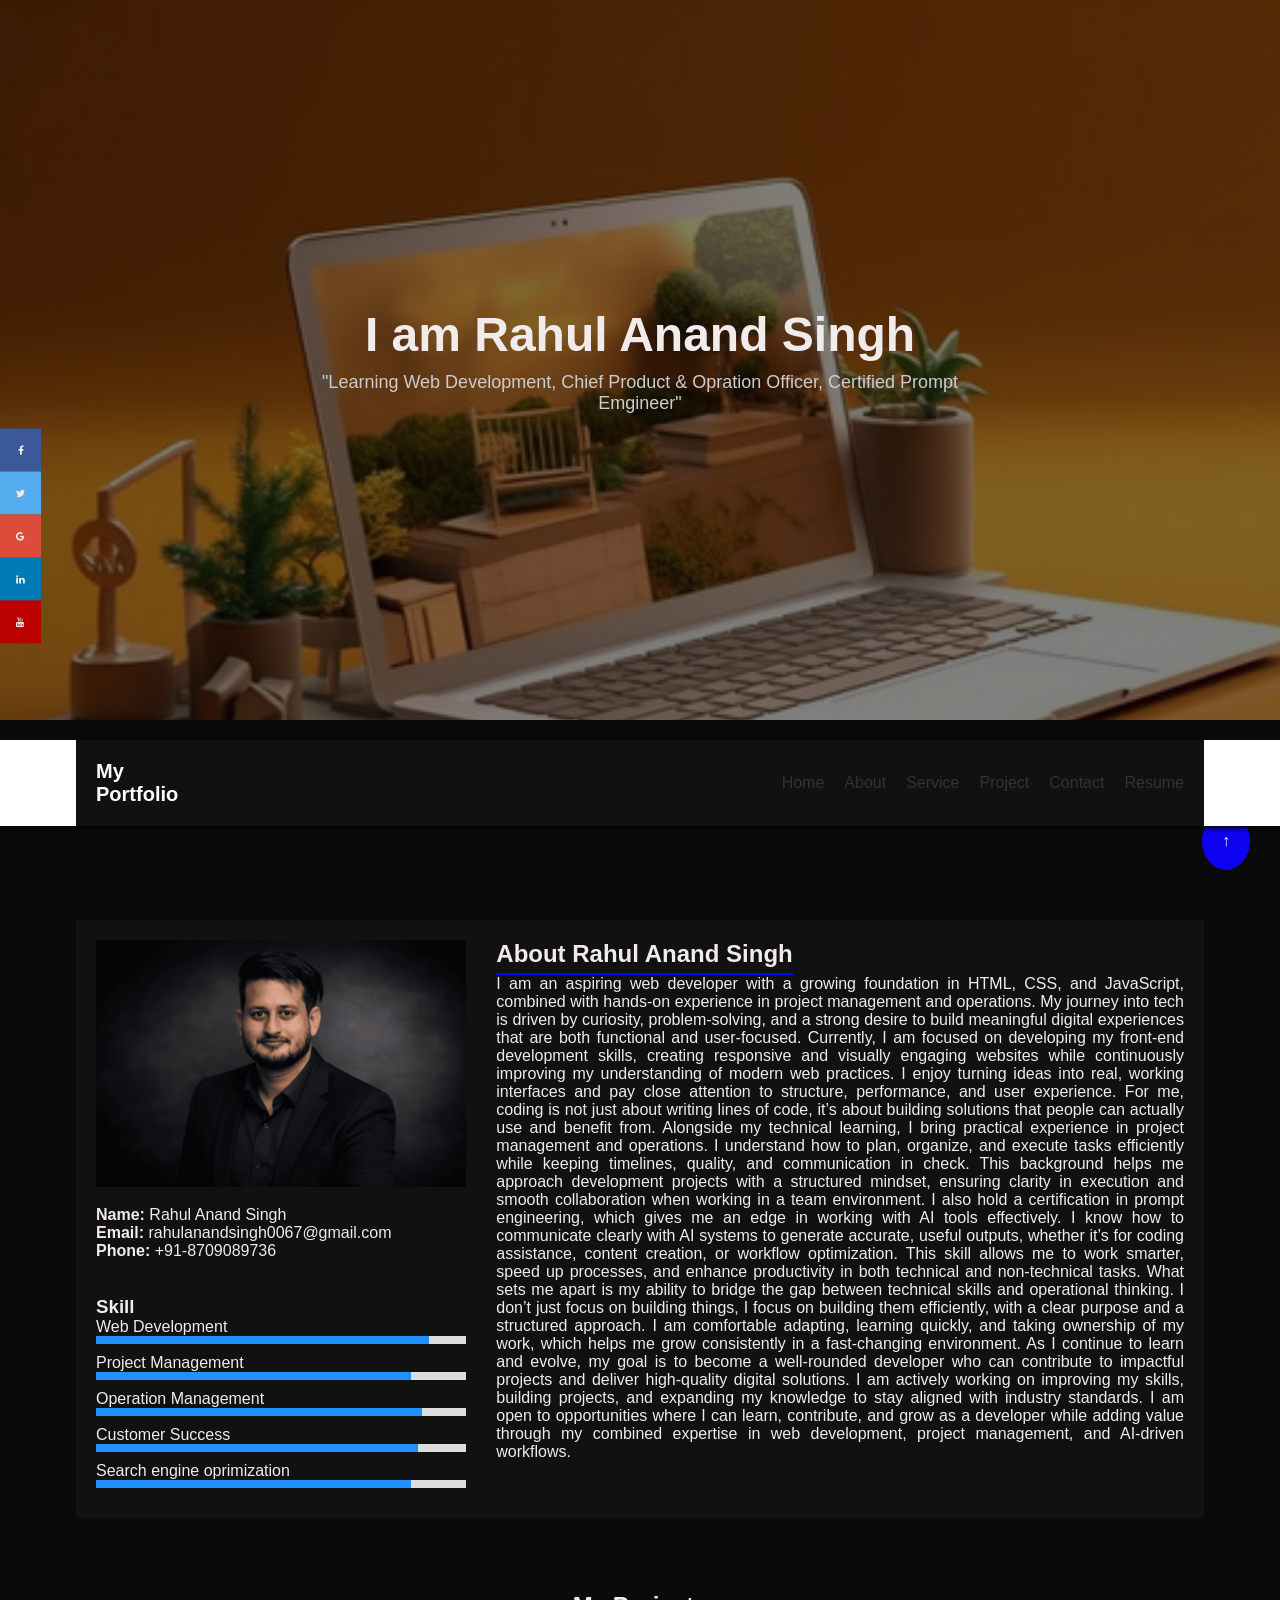
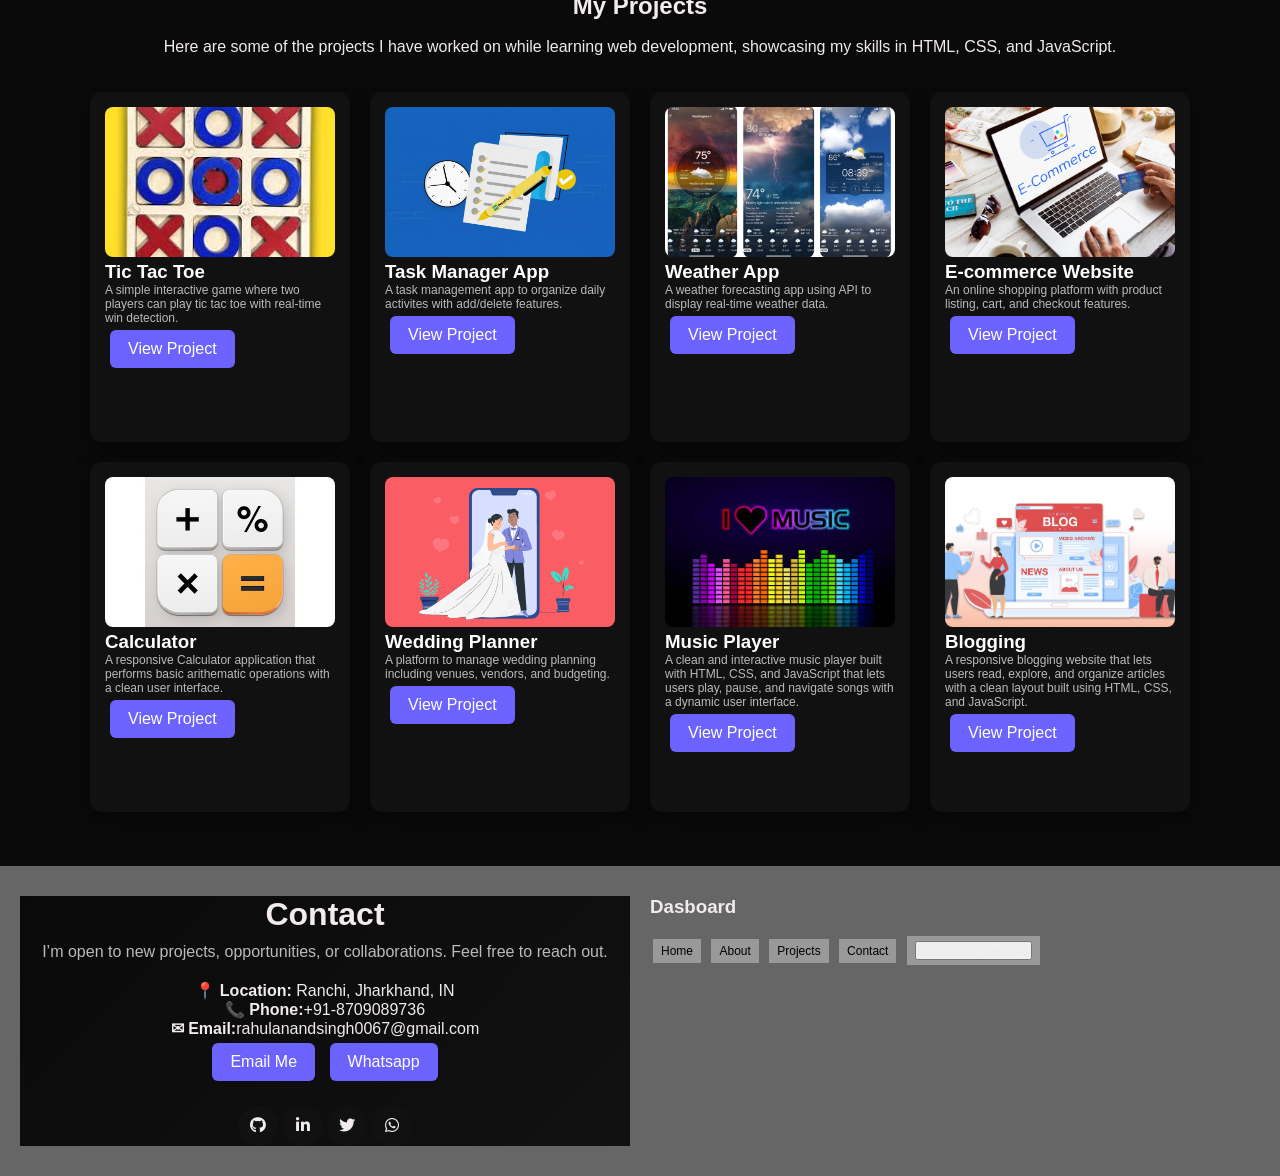
==== commit c53e7fdf: "header commit with mobile view" ====
--- a/index.html
+++ b/index.html
@@ -31,11 +31,12 @@
       <p>"Learning Web Development, Chief Product & Opration Officer, Certified Prompt Emgineer"</p>
     </div>
   </div>
-  <header>
+  <header class="header">
+    <div class="container nav">
 
     <a href="#default" class="logo">My Portfolio </a>
 
-    <nav>
+    <nav id="menu">
       <ul>
         <li><a href="#Home">Home</a></li>
         <li><a href="#About">About</a></li>
@@ -45,6 +46,8 @@
         <li><a href="#Resume">Resume</a></li>
       </ul>
     </nav>
+    <div class="menu-toggle" id="menu-toggle">&#9776;</div>
+    </div>
   </header>
   <!-- The social media icon bar -->
 <div class="icon-bar">
--- a/style.css
+++ b/style.css
@@ -110,79 +110,78 @@
     color: white;
 }
 
-header {
-    position: sticky;
-    top: 0;
-    display: flex;
-    justify-content: space-between;
-    align-items: center;
-    background: #111;
-    padding: 10px 20px;
-    z-index: 2000;
-    box-shadow: 0 2px 10px rgba(0,0,0,0.5);
-    position: sticky;
-
-}
-
-header nav ul {
-    display: flex;
-    justify-content: flex-end;
-    list-style: none;
-    margin: 0;
-    padding: 0;
-  
-}
-
-header nav ul li {
-    margin: 1rem;
-}
-
-header nav ul li a {
-    color: white;
-     padding-right: 16px;
-    text-decoration: none;
-}
-
-
-
-  @media screen and (max-width: 500px) {
-
-    header {
-        flex-direction: column;
-        align-items: flex-start;
-    }
-
-    nav ul {
-        flex-direction: column;
-        width: 100%;
-    }
-
-    nav ul li {
-        margin: 10px 0;
-    }
-
-    nav ul li a {
-        display: block;
-        width: 100%;
-    }
-    
-}
-
-a:link {
-  color: yellow;
-}
-
-a:visited {
-  color: cyan;
-}
-
-a:hover {
-  color: lightgreen;
-}
-
-a:active {
-  color: hotpink;
-} 
+/* Container */
+.container {
+  width: 90%;
+  max-width: 1100px;
+  margin: auto;
+}
+
+/* Header */
+.header {
+  position: sticky;
+  top: 0;
+  background: #fff;
+  box-shadow: 0 2px 5px rgba(0,0,0,5);
+  z-index: 1000;
+}
+
+.nav {
+  display: flex;
+  justify-content: space-between;
+  align-items: center;
+}
+
+
+nav ul {
+  display: flex;
+  list-style: none;
+}
+
+nav ul li {
+  margin-left: 20px;
+}
+
+nav ul li a {
+  text-decoration: none;
+  color: #333;
+}
+
+.menu-toggle {
+  display: none;
+  font-size: 26px;
+  cursor: pointer;
+}
+
+
+/* Mobile */
+@media(max-width: 768px) {
+  nav {
+    position: absolute;
+    top: 60px;
+    right: 0;
+    background: #fff;
+    width: 100%;
+    display: none;
+  }
+
+  nav ul {
+    flex-direction: column;
+    text-align: center;
+  }
+
+  nav ul li {
+    margin: 15px 0;
+  }
+
+  nav.active {
+    display: block;
+  }
+
+  .menu-toggle {
+    display: block;
+  }
+}
 
 body, html {
   height: 100%;
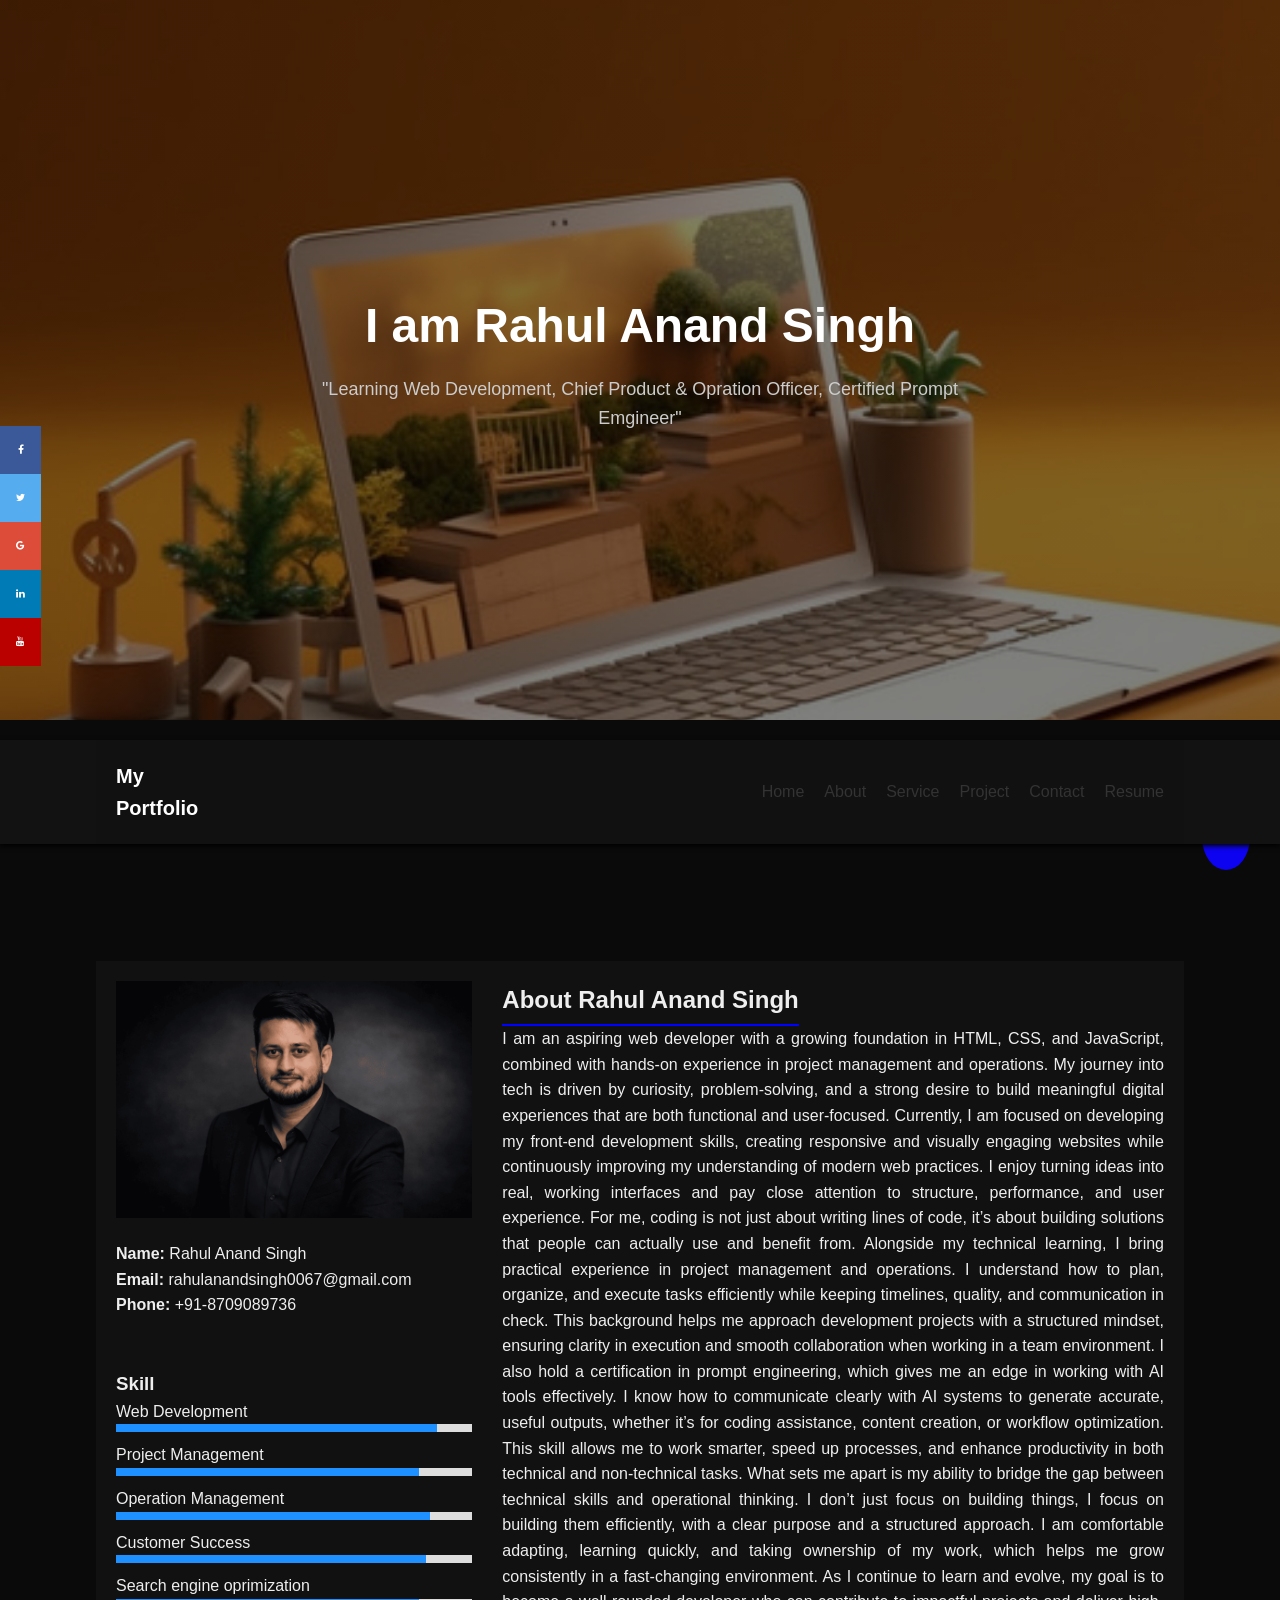
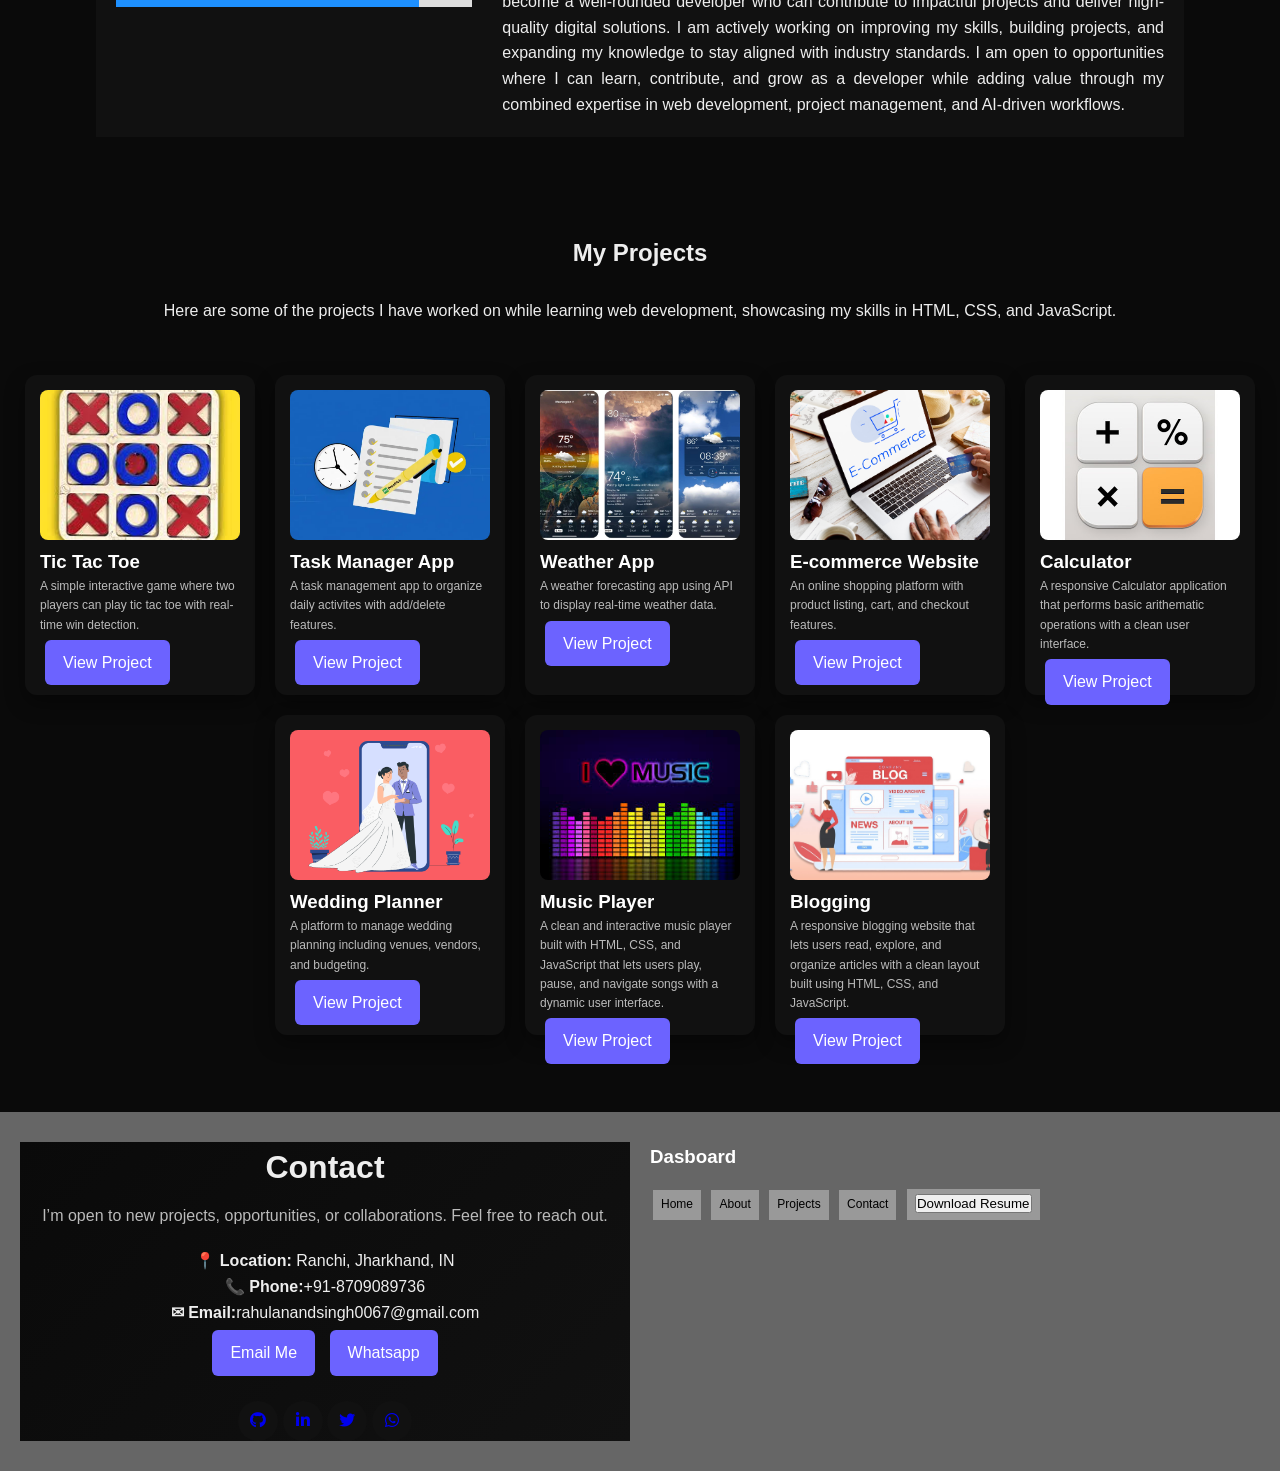
==== commit f1749de5: "changes in header" ====
--- a/index.html
+++ b/index.html
@@ -33,10 +33,9 @@
   </div>
   <header class="header">
     <div class="container nav">
-
-    <a href="#default" class="logo">My Portfolio </a>
-
-    <nav id="menu">
+      <a href="#default" class="logo">My Portfolio </a>
+
+      <nav id="menu">
       <ul>
         <li><a href="#Home">Home</a></li>
         <li><a href="#About">About</a></li>
--- a/style.css
+++ b/style.css
@@ -1,10 +1,12 @@
 * {
     margin: 0;
     padding: 0;
-    color:rgb(241, 235, 235)
+    box-sizing: border-box;
+    font-family: Arial, sans-serif;
 }
 
 body {
+   line-height: 1.6;
    background: #0a0a0a;
   color: #eee;
   overflow: hidden;
@@ -121,9 +123,9 @@
 .header {
   position: sticky;
   top: 0;
-  background: #fff;
+  background: #131212;
   box-shadow: 0 2px 5px rgba(0,0,0,5);
-  z-index: 1000;
+  z-index: 2000;
 }
 
 .nav {
@@ -160,7 +162,7 @@
     position: absolute;
     top: 60px;
     right: 0;
-    background: #fff;
+    background: #201f1f;
     width: 100%;
     display: none;
   }
